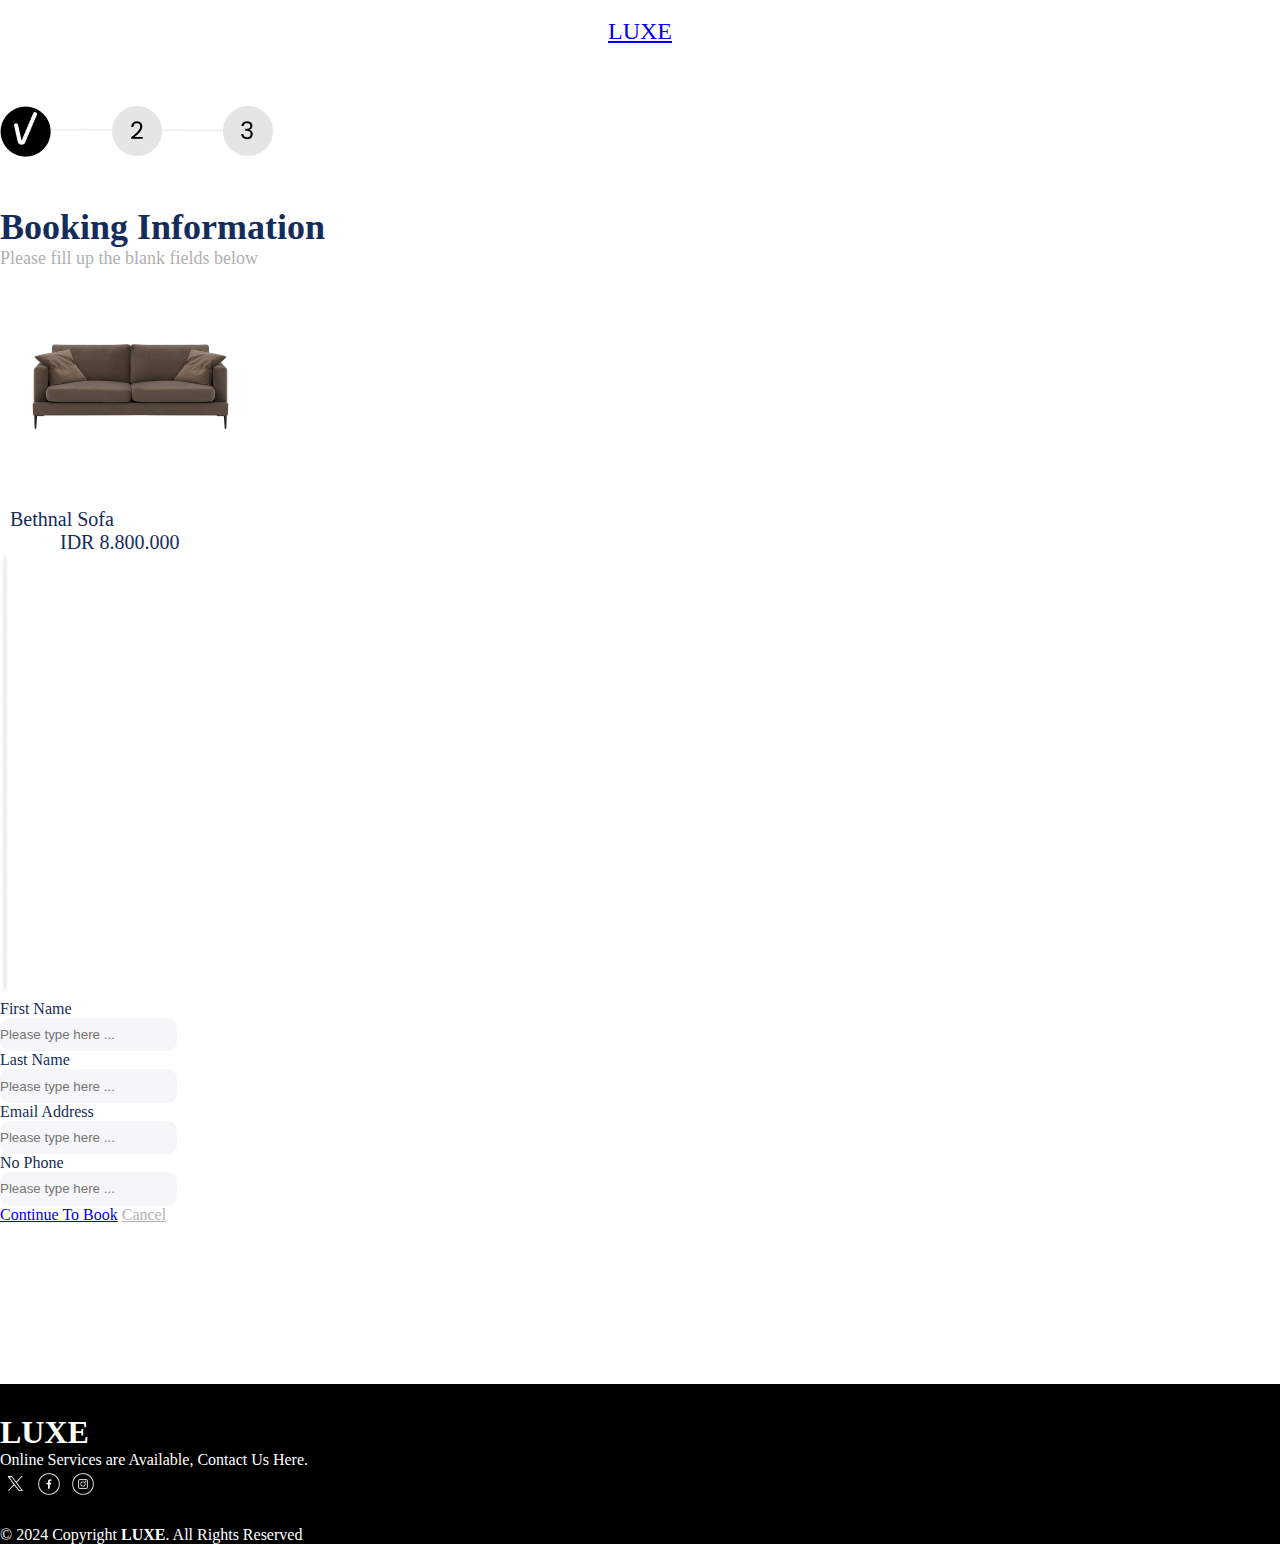
==== booking.html @ 40ec548a "commit lagi" ====
<!DOCTYPE html>
<html lang="en">
  <head>
    <meta charset="UTF-8" />
    <meta name="viewport" content="width=device-width, initial-scale=1.0" />
    <title>Tech2etc Ecommerce Tutorial</title>
    <link rel="stylesheet" href="style.css" />
    <!-- bootstrap link -->
    <link
      rel="stylesheet"
      href="https://cdn.jsdelivr.net/npm/bootstrap@4.6.2/dist/css/bootstrap.min.css"
      integrity="sha384-xOolHFLEh07PJGoPkLv1IbcEPTNtaed2xpHsD9ESMhqIYd0nLMwNLD69Npy4HI+N"
      crossorigin="anonymous"
    />
    <script
      src="https://code.jquery.com/jquery-3.2.1.slim.min.js"
      integrity="sha384-KJ3o2DKtIkvYIK3UENzmM7KCkRr/rE9/Qpg6aAZGJwFDMVNA/GpGFF93hXpG5KkN"
      crossorigin="anonymous"
    ></script>
    <script
      src="https://cdn.jsdelivr.net/npm/popper.js@1.12.9/dist/umd/popper.min.js"
      integrity="sha384-ApNbgh9B+Y1QKtv3Rn7W3mgPxhU9K/ScQsAP7hUibX39j7fakFPskvXusvfa0b4Q"
      crossorigin="anonymous"
    ></script>
    <script
      src="https://cdn.jsdelivr.net/npm/bootstrap@4.0.0/dist/js/bootstrap.min.js"
      integrity="sha384-JZR6Spejh4U02d8jOt6vLEHfe/JQGiRRSQQxSfFWpi1MquVdAyjUar5+76PVCmYl"
      crossorigin="anonymous"
    ></script>
  </head>
  <body>
    <header>
      <nav class="navbar navbar-expand-lg navbar-light bg-light">
        <div class="container">
          <a class="navbar-brand mx-auto" href="../index.html"
            ><img src="../frontend/images/bikestore.png" alt="" />
            <h2>LUXE</h2></a
          >
        </div>
      </nav>
    </header>

    <!-- Page Content -->
    <div class="container booking-page-1">
      <div class="row">
        <div class="col-12">
          <img
            src="../frontend/images/STEPPER (1).png"
            class="mx-auto d-block stepper"
          />
        </div>
        <div class="col-12">
          <div class="text-center">
            <h1 class="title-booking">Booking Information</h1>
            <p class="subtitle-booking">
              Please fill up the blank fields below
            </p>
          </div>
        </div>
      </div>
      <div class="row mt-3">
        <div class="col-md-5 mt-5">
          <img src="../frontend/images/produk 1.png" alt="" />
          <div class="row mt-4">
            <div class="col-6">
              <p class="brand-book">Bethnal Sofa</p>
            </div>
            <div class="col-6">
              <p class="price-book">IDR 8.800.000</p>
            </div>
          </div>
        </div>
        <div class="col-md-2">
          <img src="../frontend/images/garis.png" class="mx-auto d-block" />
        </div>
        <div class="col-md-5 mt-4 form-booking">
          <label>First Name</label>
          <div class="input-group">
            <input
              type="text"
              class="form-control"
              placeholder="Please type here ..."
            />
          </div>
          <label>Last Name</label>
          <div class="input-group">
            <input
              type="text"
              class="form-control"
              placeholder="Please type here ..."
            />
          </div>
          <label>Email Address</label>
          <div class="input-group">
            <input
              type="email"
              class="form-control"
              placeholder="Please type here ..."
            />
          </div>
          <label>No Phone</label>
          <div class="input-group">
            <input
              type="number"
              class="form-control"
              placeholder="Please type here ..."
            />
          </div>
        </div>
      </div>
      <div class="row mt-5 mb-5">
        <div class="col-4"></div>
        <div class="col-4">
          <div class="text-center-booking">
            <a
              href="booking2.html"
              type="button"
              class="btn btn-md btn-dark btn-block btn-continue-booking"
              >Continue To Book</a
            >
            <a
              href="detail.html"
              type="button"
              class="btn btn-md btn-dark btn-block btn-cancel-booking-mt-2"
              >Cancel</a
            >
          </div>
        </div>
        <div class="col-4"></div>
      </div>
    </div>
    <!-- Akhir Page Content -->

    <!-- footer -->
    <footer id="footer">
      <h1 class="text-center">LUXE</h1>
      <p class="text-center">Online Services are Available, Contact Us Here.</p>
      <div class="icons text-center">
        <i><img src="../frontend/images/x putih.png" alt="" width="30px" /></i>
        <i><img src="../frontend/images/fb putih.png" alt="" width="30px" /></i>
        <i><img src="../frontend/images/putih ig.png" alt="" width="30px" /></i>
      </div>
      <div class="copyright text-center">
        © 2024 Copyright <strong><span>LUXE</span></strong
        >. All Rights Reserved
      </div>
    </footer>
    <!-- footer -->

    <script src="../frontend/libraries/jquery-3.6.0.min.js"></script>
    <script src="../frontend/libraries/bootstrap/js/bootstrap.js"></script>

    <style>
      .container h2 {
        font-weight: bold;
        font-family: "Ramaraja", serif;
        font-weight: 400;
        align-items: center;
        text-align: center;
      }
      /* Header */
      .logo h2 {
        font-weight: bold;
        font-family: "Ramaraja", serif;
        font-weight: 400;
        font-style: normal;
        margin-top: 400px;
      }
      /* Header */
      .bike-breadcrumbs .breadcrumb {
        background: transparent;
        padding: 0;
        padding-top: 10px;
        padding-bottom: 10px;
        margin-top: 10px;
        font-family: "poppins", sans-serif;
      }
      .breadcrumb-item + .breadcrumb-item::before {
        padding-left: 1.5rem;
        padding-right: 1.5rem;
      }
      .breadcrumb-item a {
        font-weight: 500;
        color: #c4c4c4;
      }
      .breadcrumb-item.active {
        font-weight: 500;
        color: #171938;
      }
      .xzoom-container {
        display: block;
      }
      .xzoom-container .xzoom {
        width: 100%;
        border-radius: 20px;
      }
      .xzoom-gallery {
        border-radius: 10px;
      }
      .bike-heading {
        margin-top: 50px;
      }
      .bike-heading h1 {
        font-family: "Poppins";
        font-style: normal;
        font-weight: 500;
        font-size: 20px;
        line-height: 30px;
        color: #152c5b;
      }
      .bike-heading p {
        font-family: "Poppins";
        font-style: normal;
        font-weight: 300;
        font-size: 16px;
        line-height: 170%;
        color: #b0b0b0;
      }
      .bike-heading {
        margin-top: 50px;
      }
      .bike-heading h1 {
        font-family: "Poppins";
        font-style: normal;
        font-weight: 500;
        font-size: 20px;
        line-height: 30px;
        color: #152c5b;
      }
      .bike-heading p {
        font-family: "Poppins";
        font-style: normal;
        font-weight: 300;
        font-size: 16px;
        line-height: 170%;
        color: #b0b0b0;
      }
      .bike-heading .card {
        border: 1px solid #e5e5e5;
        border-radius: 15px;
      }
      .bike-heading .booking-title {
        font-weight: 500;
        font-size: 20px;
        color: #152c5b;
      }
      .bike-heading .booking-price {
        font-weight: 500;
        font-size: 36px;
        color: #1abc9c;
      }
      .bike-heading .subtitle {
        color: #152c5b;
        font-weight: 400;
        margin-top: 12px;
      }
      .bike-heading .input-number .input-group {
        background-color: white;
      }
      .bike-heading .input-group-text {
        border: 0;
        cursor: pointer;
        color: white;
        padding: 0;
        border-radius: 4px !important;
        font-size: 24px;
        width: 40px;
        height: 40px;
        display: flex;
        justify-content: center;
        user-select: none;
      }
      .bike-heading .input-group-text.minus {
        background-color: #e74c3c;
      }
      .bike-heading .input-group-text.plus {
        background-color: #1abc9c;
      }
      .bike-heading .input-group .form-control {
        border: 1;
        border-radius: 0;
        outline: 0;
        box-shadow: none;
        background-color: #f5f6f8;
        padding-top: 0.575rem;
        padding-bottom: 0.575rem;
        text-align: center;
      }
      .bike-heading .btn-booking {
        background-color: #3252df;
        border-radius: 4px;
      }
      .bike-heading .btn-booking:hover {
        background-color: #142fa7;
        box-shadow: 0px 8px 15px rgba(50, 82, 223, 0.3);
      }

      .booking-page-1 {
        margin-bottom: 160px;
      }

      .stepper {
        margin-top: 61px;
        margin-bottom: 44px;
      }

      .title-booking {
        color: #152c5b;
        font-weight: 600;
        font-size: 36px;
      }

      .subtitle-booking {
        color: #b0b0b0;
        font-weight: 300;
        font-size: 18px;
      }

      .brand-book {
        font-weight: 400;
        font-size: 20px;
        padding-left: 10px;
        color: #152c5b;
      }
      .price-book {
        font-weight: 300;
        font-size: 20px;
        padding-left: 60px;
        color: #152c5b;
      }

      .form-booking label {
        margin-top: 20px;
        font-weight: 500;
        font-size: 16px;
        color: #152c5b;
      }

      .form-booking .input-group {
        background-color: white;
      }

      .form-booking .input-group .form-control {
        border: 0;
        background: #f5f6f8;
        border-radius: 10px;
        outline: 0;
        box-shadow: none;
        padding-top: 0.575rem;
        padding-bottom: 0.575rem;
      }
      .form-booking .input-group .custom-file .custom-file-input {
        border: 0;
        background: #f5f6f8;
        border-radius: 10px;
        outline: 0;
        box-shadow: none;
        padding-top: 0.575rem;
        padding-bottom: 0.575rem;
      }

      .form-booking .input-group .form-control::placeholder {
        background: #f5f6f8;
      }

      .btn-continue-booking button {
        border: 0;
        color: white;
        background: black;
        border-radius: 5px;
      }
      .btn-continue-booking:hover {
        color: #000000;
        background: #cdcdcd;
        box-shadow: 0px 8px 15px rgba(0, 0, 0, 0.25);
      }

      .btn-cancel-booking-mt-2 {
        margin-top: 5px;
        border: 0;
        color: #b3b3b3;
        background: #fff;
        border-radius: 5px;
      }
      .btn-cancel-booking-mt-2:hover {
        color: black !;
        background-color: #cdcdcd;
        box-shadow: 0px 8px 15px rgba(0, 0, 0, 0.25);
      }
      /* footer */
      #footer {
        width: 100%;
        background-color: black;
        margin-top: 100px;
      }
      #footer h1 {
        color: white;
        padding-top: 30px;
        font-family: "Ramaraja", serif;
      }
      #footer p {
        color: white;
      }
      .icons i {
        color: #c2d1ef;
        font-size: 30px;
        cursor: pointer;
      }
      .copyright {
        color: white;
        margin-top: 20px;
      }
      .crediter {
        color: white;
      }
      /* footer */
    </style>
  </body>
</html>
---- style.css ----
*{
    margin: 0;
    padding: 0;
}
/* navbar top */
.navbar-top {
    width: 100%;
    height: 10vh;
    display: flex;
    align-items: center;
    text-align: center;
    justify-content: space-between;
}
.social-link i img{
    margin-left: 10px;
    transition: 0.5s ease;
    cursor: pointer;
}
.social-link i img:hover{
    background-color: #c2d1ef;
    border-radius: 50px;
}
@media screen and (max-width:420px){
    .social-link i img{
        width: 20px;
    }
}
.logo h3{
    font-weight: bold;
        font-family: "Ramaraja", serif;
        font-weight: 400;
        font-style: normal;
      
}
@media screen and (max-width:420px){
    .logo h3{
        font-size: 20px;
    }
}
.icons i image{
    margin-left: 10px;
    cursor: pointer;
}
@media screen and (max-width:420px){
    .icons i image{
        width: 20px;
    }
}
/* navbar top */

/* main content */
.main-content {
    width: 100%;
    height: 90vh;
    background-image: url(./frontend/images/header.png);
    background-size: cover;
    background-position: 70%;
}

/* navbar */
#navbar-color{
    background-color: #c2d1ef;
}
.navbar-nav{
    margin: auto;
}
.nav-link{
    margin-left: 30px;
    font-weight: bold;
    color: black;
    transition: 0.5s ease;
    cursor: pointer;
}
.nav-link:hover{
    color: #1e4aa0;
}
/* navbar */

/* content */
.content{
    margin-top: 150px;
    margin-left: 60px;
}
.content h1{
    font-size: 50px;
}
#btn1 button{
    width: 150px;
    height: 32px;
    background: transparent;
    border: 1px solid black;
    letter-spacing: 3px;
    font-weight: bold;
    transition: 0.5s ease;
    cursor: pointer;
}
#btn1 button:hover{
    background-color:#c2d1ef;
}
@media screen and (max-width:420px){
    .content h1{
        font-size: 30px;
    }
}
/* content */
/* main content */


/* card1 */
#btn2 button {
    width: 100px;
    height: 30px;
    background: transparent;
    border: 1px solid black;
    transition: 0.5s ease;
    cursor: pointer;
}
#btn2 button:hover {
    background-color: #c2d1ef;
}
/* card1 */
/* card2 */
#tpc {
    box-shadow: 0 0 5px black;
    transition: 0.5s ease;
    cursor: pointer;
}
#tpc:hover {
    transform: translateY(-10px);
}
.card text text-center{
    color: #a62411;
}
/* card2 */

/* card3 */
#c p {
    font-weight: bold;
}
#btn3 {
    text-align: center;
}
#btn3 button{
    width: 150px;
    height: 30px;
    background: transparent;
    border: 1px solid black;
    transition: 0.5s ease;
    cursor: pointer;
}
#btn3 button:hover{
    background-color: #c2d1ef;
}
@media screen and (max-width: 895px) {
    #btn3 button {
        width: 100px;
    }
}
/* card3 */

/* about*/
#btn4 button {
    width: 150px;
    height: 30px;
    background: transparent;
    border: 1px solid black;
    transition: 0.5s ease;
    cursor: pointer;
}
#btn4 button:hover {
    background-color: #c2d1ef;
}
/* about */

/* footer */
#footer {
    width: 100%;
    background-color: black;
    margin-top: 100px;
}
#footer h1 {
    color: white;
    padding-top: 30px;
    font-family: "Ramaraja", serif;
}
#footer p {
    color: white;
}
.icons i {
    color: #c2d1ef;
    font-size: 30px;
    cursor: pointer;
}
.copyright {
    color: white;
    margin-top: 20px;
}
.crediter {
    color: white;
}
/* footer */
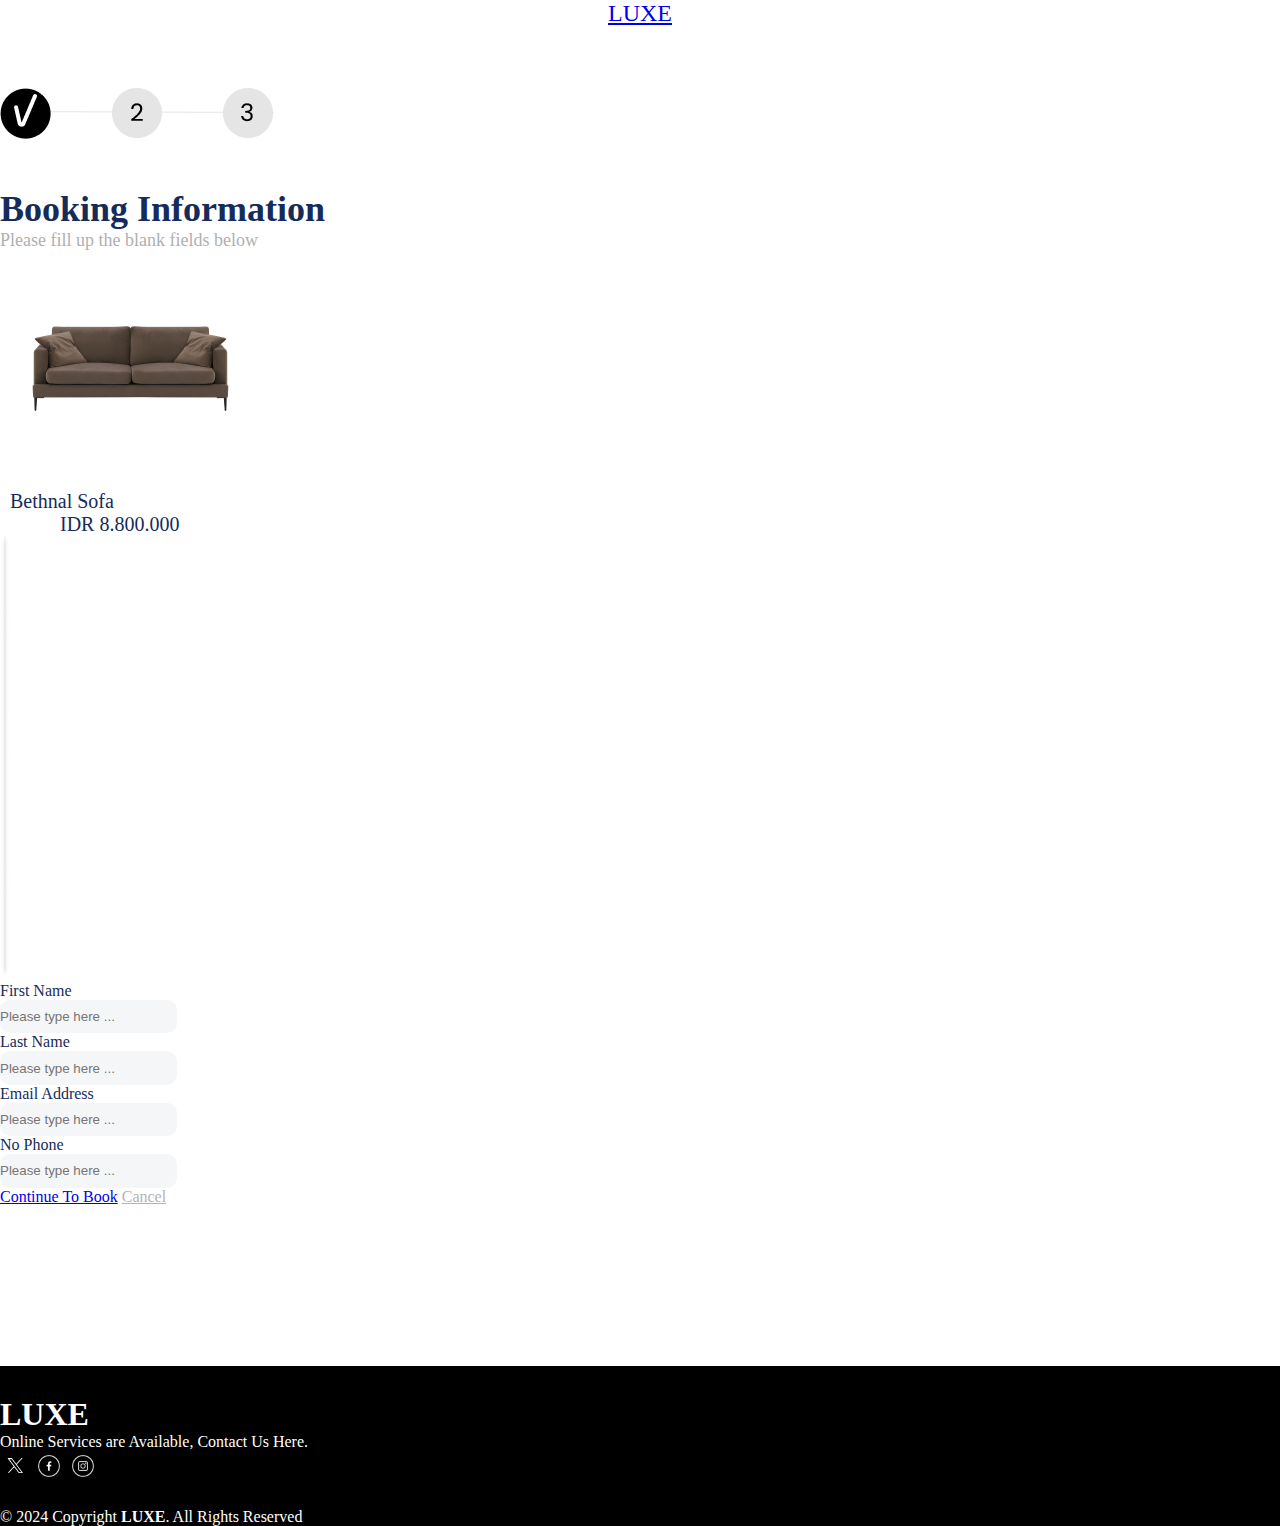
==== commit d965fff8: "apalah" ====
--- a/booking.html
+++ b/booking.html
@@ -33,7 +33,7 @@
       <nav class="navbar navbar-expand-lg navbar-light bg-light">
         <div class="container">
           <a class="navbar-brand mx-auto" href="../index.html"
-            ><img src="../frontend/images/bikestore.png" alt="" />
+            >
             <h2>LUXE</h2></a
           >
         </div>
@@ -45,7 +45,7 @@
       <div class="row">
         <div class="col-12">
           <img
-            src="../frontend/images/STEPPER (1).png"
+            src="./frontend/images/STEPPER (1).png"
             class="mx-auto d-block stepper"
           />
         </div>
@@ -60,7 +60,7 @@
       </div>
       <div class="row mt-3">
         <div class="col-md-5 mt-5">
-          <img src="../frontend/images/produk 1.png" alt="" />
+          <img src="./frontend/images/produk 1.png" alt="" />
           <div class="row mt-4">
             <div class="col-6">
               <p class="brand-book">Bethnal Sofa</p>
@@ -71,7 +71,7 @@
           </div>
         </div>
         <div class="col-md-2">
-          <img src="../frontend/images/garis.png" class="mx-auto d-block" />
+          <img src="./frontend/images/garis.png" class="mx-auto d-block" />
         </div>
         <div class="col-md-5 mt-4 form-booking">
           <label>First Name</label>
@@ -136,9 +136,9 @@
       <h1 class="text-center">LUXE</h1>
       <p class="text-center">Online Services are Available, Contact Us Here.</p>
       <div class="icons text-center">
-        <i><img src="../frontend/images/x putih.png" alt="" width="30px" /></i>
-        <i><img src="../frontend/images/fb putih.png" alt="" width="30px" /></i>
-        <i><img src="../frontend/images/putih ig.png" alt="" width="30px" /></i>
+        <i><img src="./frontend/images/x putih.png" alt="" width="30px" /></i>
+        <i><img src="./frontend/images/fb putih.png" alt="" width="30px" /></i>
+        <i><img src="./frontend/images/putih ig.png" alt="" width="30px" /></i>
       </div>
       <div class="copyright text-center">
         © 2024 Copyright <strong><span>LUXE</span></strong
@@ -147,8 +147,8 @@
     </footer>
     <!-- footer -->
 
-    <script src="../frontend/libraries/jquery-3.6.0.min.js"></script>
-    <script src="../frontend/libraries/bootstrap/js/bootstrap.js"></script>
+    <script src="./frontend/libraries/jquery-3.6.0.min.js"></script>
+    <script src="./frontend/libraries/bootstrap/js/bootstrap.js"></script>
 
     <style>
       .container h2 {
